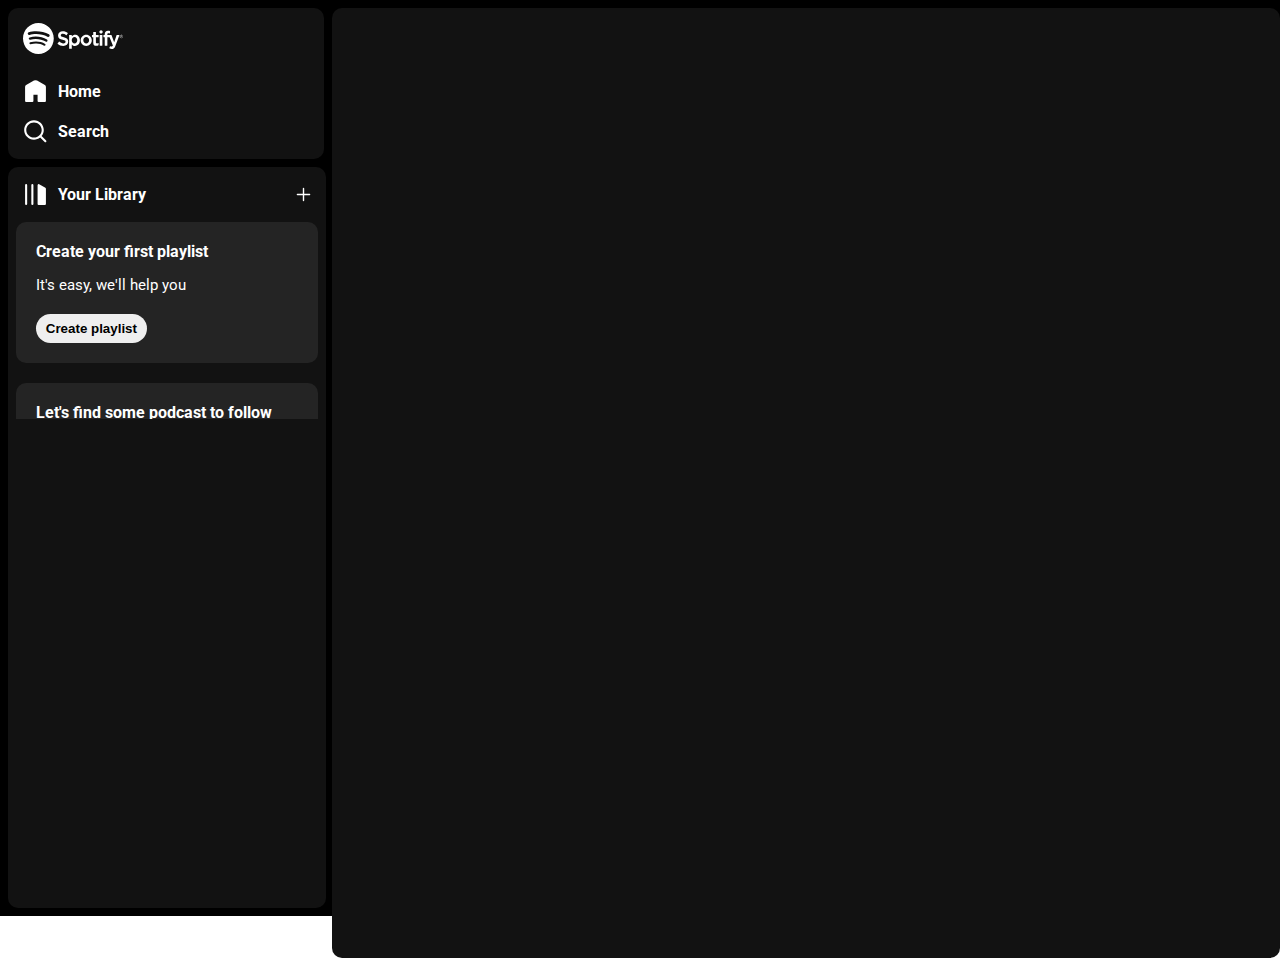
==== index.html @ 646d43cc "first commit" ====
<!DOCTYPE html>
<html lang="en">
<head>
    <meta charset="UTF-8">
    <meta name="viewport" content="width=device-width, initial-scale=1.0">
    <title>Geet</title>
    <link rel="stylesheet" href="css/style.css">
    <link rel="stylesheet" href="css/utility.css">
    <script src="js/script.js"></script>
</head>
<body>
    
     <div class="container flex">
        <div class="left ">
            <div class="home">
                <img src="assets/images/logo.svg" width="100px" alt="logo">
                <ul>
                    <li><img src="assets/images/home.svg" width="25px" alt="home">Home</li>
                    <li><img src="assets/images/search.svg" width="25px" alt="search">Search</li>
                </ul>
            </div>
            <div class="library">
                <div class="front">
                    <div class="fleft"><img src="assets/images/library.svg" width="25px" alt="library"><h4>Your Library</h4></div>
                    <img src="assets/images/plus.svg" width="15px" class="btn" alt="add">
                </div>

                <div class="scrool">
                    <div class="box">
                        <h4>Create your first playlist</h4>
                        <p>It's easy, we'll help you</p>
                        <button class="boxbtn">Create playlist</button>
                    </div>
                    <div class="box">
                        <h4>Let's find some podcast to follow</h4>
                        <p>We'll keep you updated on new eposides</p>
                        <button class="boxbtn">Browse Podcasts</button>
                    </div>
                </div>

              
               
                
            </div>
        </div>
        <div class="right ">
            <div class="main">

            </div>
        </div>
     </div>
     


</body>
</html>
---- css/style.css ----
@import url('https://fonts.googleapis.com/css2?family=Roboto:ital,wght@0,100;0,300;0,400;0,500;0,700;0,900;1,100;1,300;1,400;1,500;1,700;1,900&display=swap');
*{
    padding: 0;
    margin: 0;
}

/* body{
    background-color: black; 
    color: #fff; 
} */

.container{
    background-color: black;
}

.left{
    display: flex;
    flex-direction: column;
    width: 25vw;
    height: 100vh;
    padding: 8px;
    gap: 8px;
}

.right{
    width: 75vw;
    height: 100vh;
    padding: 8px 0px;
}

.home ul li,.library .front ul li{
    width: 100%;
    display: flex;
    gap: 10px;
    padding-top: 15px;
    align-items: center;
    font-family: "Roboto", sans-serif;
    font-weight: 700;
    font-size: 16px;
}

.front ul li{
    padding: 0;
}
/* .library ul li{
    width: 25px;
    display: flex;
    gap: 10px;
    padding-top: 15px;
    align-items: center;
    font-family: "Roboto", sans-serif;
    font-weight: 700;
} */

.home img{
    filter: invert(1);
}

.front{
    display: flex;
    justify-content: space-between;
    align-items: center;
    width: 100%;
}
.fleft{
    display: flex;
    font-family: "Roboto", sans-serif;
    font-weight: 700;
    font-size: 16px;
    gap: 10px;
    align-items: center;
}
.front img{
    filter: invert(1);
}

.home,.library{
    background-color: #121212;
    color: #fff;
    border-radius: 10px;
    padding: 15px;
    display: flex;
    flex-direction: column;
    gap: 10px;

}

.library{
    width: 91%;
    height: 80%;
    align-items: center;
}

.main{
    background-color: #121212;
    color: #fff;
    border-radius: 10px;
    padding: 25px;
    height: 100vh;
}

button img{
    filter: invert(1);
}

.btn{
    border: none;
    cursor: pointer;
}

.btn:hover{
    background-color: grey;
    padding: 3px;
    border-radius: 50%;
}

.scrool{
    width: 105%;
    height: 27%;
    padding: 5px;
    display: flex;
    flex-direction: column;
    overflow: hidden;
    gap: 20px;
}

.scrool:hover{
    overflow-y: auto;
}

.box{
    padding: 20px;
    border-radius: 10px;
    background-color: #242424;
    display: flex;
    flex-direction: column;
    gap: 15px;
    font-family: "Roboto", sans-serif;
}

.box p{
    font-size: 15px;
    margin-bottom: 5px;
}

.boxbtn{
    width: fit-content;
    padding: 7px 10px;
    color: black;
    font-weight: bolder;
    border: none;
    border-radius: 25px;
    cursor: pointer;
}
---- css/utility.css ----
.flex{
    display: flex;
}

.border{
    border: 2px solid purple;
    margin: 4px;
}

.align-items{
    align-items: center;
}

.jc{
    justify-content: center;
}
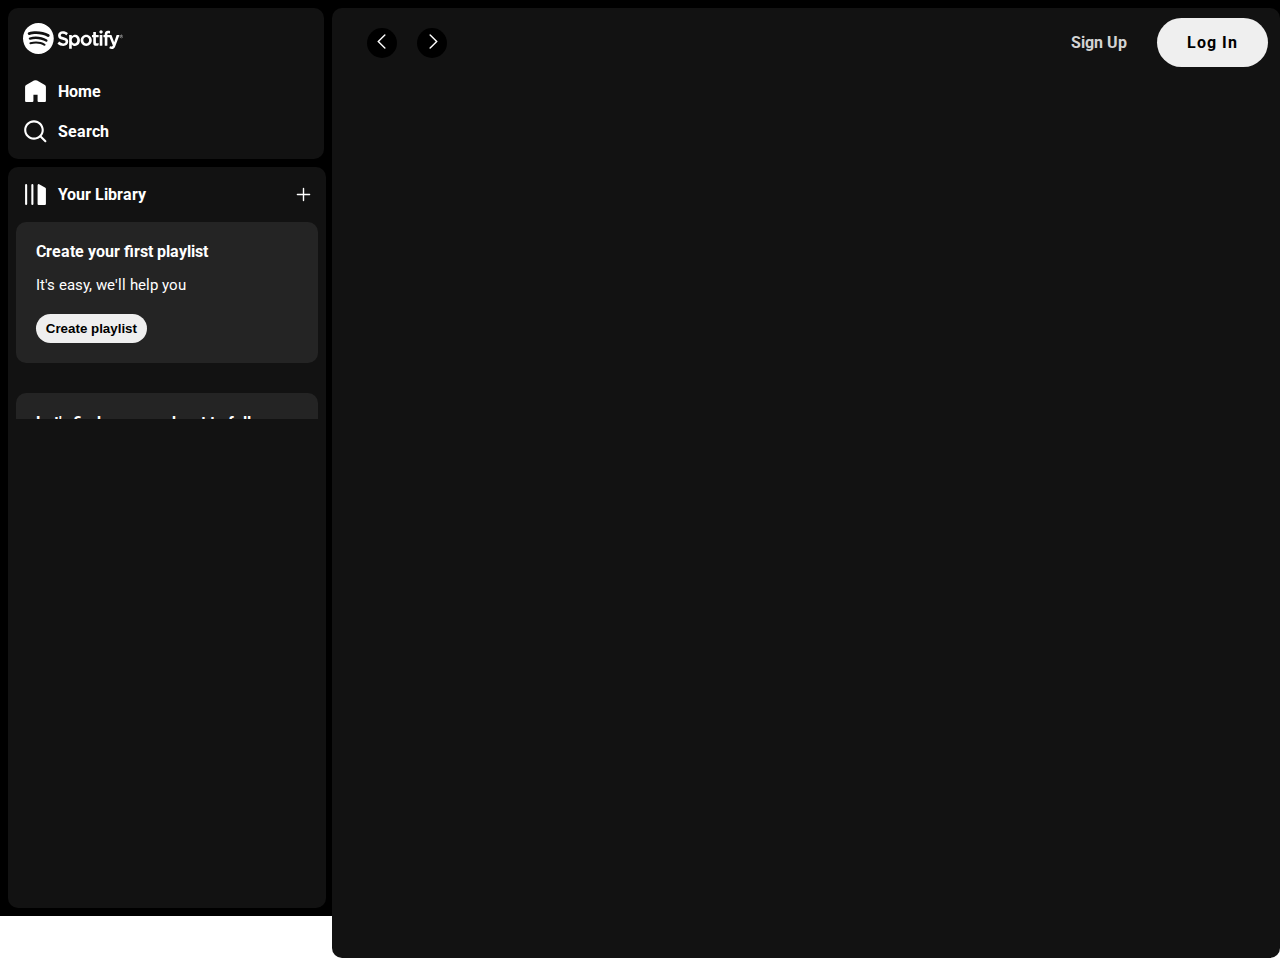
==== commit 87d42224: "some html and css changes" ====
--- a/index.html
+++ b/index.html
@@ -6,7 +6,6 @@
     <title>Geet</title>
     <link rel="stylesheet" href="css/style.css">
     <link rel="stylesheet" href="css/utility.css">
-    <script src="js/script.js"></script>
 </head>
 <body>
     
@@ -38,19 +37,22 @@
                     </div>
                 </div>
 
-              
-               
-                
             </div>
         </div>
         <div class="right ">
             <div class="main">
-
+                <div class="header">
+                    <div class="nav">
+                        <button><img src="assets/images/arrowleft.svg" width="15px" alt="arrowleft"></button>
+                        <button><img src="assets/images/arrowright.svg" width="15px" alt="arrowright"></button>
+                    </div>
+                    <div class="buttonss">
+                        <button type="button" class="btn1">Sign Up</button>
+                        <button type="button" class="btn2">Log In</button>
+                    </div>
+                </div>
             </div>
         </div>
      </div>
-     
-
-
 </body>
 </html>--- a/css/style.css
+++ b/css/style.css
@@ -15,6 +15,7 @@
 
 .left{
     display: flex;
+    /* position: fixed; */
     flex-direction: column;
     width: 25vw;
     height: 100vh;
@@ -97,6 +98,9 @@
     border-radius: 10px;
     padding: 25px;
     height: 100vh;
+    position: relative;
+    display: flex;
+    flex-direction: column;
 }
 
 button img{
@@ -121,7 +125,7 @@
     display: flex;
     flex-direction: column;
     overflow: hidden;
-    gap: 20px;
+    gap: 30px;
 }
 
 .scrool:hover{
@@ -153,6 +157,60 @@
     cursor: pointer;
 }
 
-
-
-
+.nav>img{
+    filter: invert(1);
+}
+.nav>button{
+    background-color: black;
+    width: 30px;
+    height: 30px;
+    border: none;
+    border-radius: 50%;
+    text-align: center;
+    font-weight: lighter;
+    cursor: pointer;
+}
+
+.nav{
+    display: flex;
+    gap: 20px;
+}
+
+.header{
+    display: flex;
+    justify-content: space-between;
+    position: absolute;
+    top: 0px;
+    width: 95%;
+    align-items: center;
+    padding: 10px;
+}
+
+.buttonss{
+    display: flex;
+    gap: 30px;
+}
+.btn1{
+    font-family: "Roboto", sans-serif;
+    color: lightgrey;
+    background: none;
+    border: none;
+    font-weight: 700;
+    font-size: 16px;
+    cursor: pointer;
+}
+
+.btn2{
+    color: black;
+    border: none;
+    font-weight: 700;
+    font-size: 16px;
+    font-family: "Roboto", sans-serif;
+    padding: 15px 30px;
+    border-radius: 25px;
+    letter-spacing: 1px;
+    cursor: pointer;
+}
+
+
+
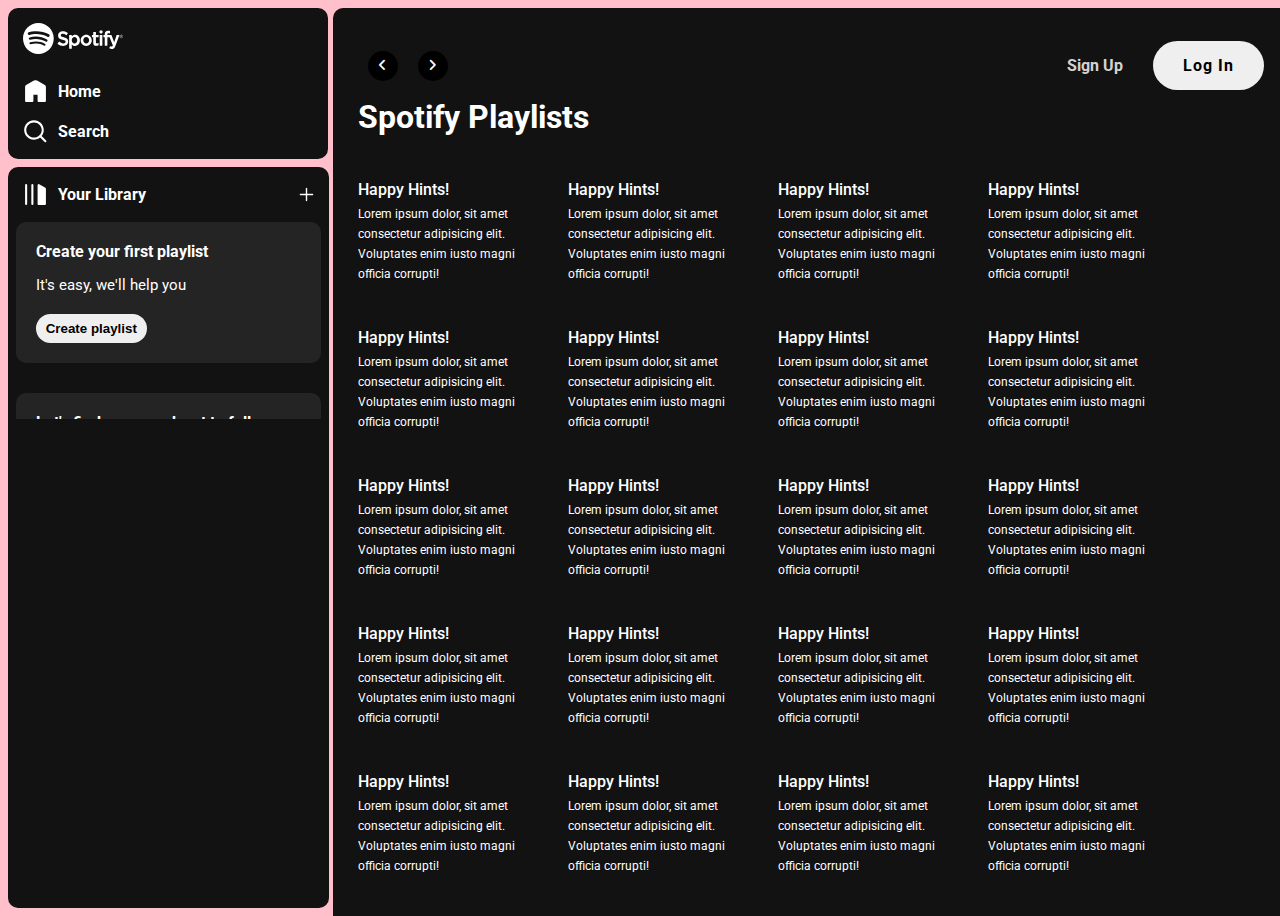
==== commit 6df32df6: "some css changes" ====
--- a/index.html
+++ b/index.html
@@ -1,15 +1,19 @@
 <!DOCTYPE html>
 <html lang="en">
+
 <head>
     <meta charset="UTF-8">
     <meta name="viewport" content="width=device-width, initial-scale=1.0">
     <title>Geet</title>
     <link rel="stylesheet" href="css/style.css">
     <link rel="stylesheet" href="css/utility.css">
+    <link rel="stylesheet" href="https://cdnjs.cloudflare.com/ajax/libs/font-awesome/6.0.0/css/all.min.css">
+
 </head>
+
 <body>
-    
-     <div class="container flex">
+
+    <div class="container flex">
         <div class="left ">
             <div class="home">
                 <img src="assets/images/logo.svg" width="100px" alt="logo">
@@ -20,7 +24,9 @@
             </div>
             <div class="library">
                 <div class="front">
-                    <div class="fleft"><img src="assets/images/library.svg" width="25px" alt="library"><h4>Your Library</h4></div>
+                    <div class="fleft"><img src="assets/images/library.svg" width="25px" alt="library">
+                        <h4>Your Library</h4>
+                    </div>
                     <img src="assets/images/plus.svg" width="15px" class="btn" alt="add">
                 </div>
 
@@ -43,16 +49,195 @@
             <div class="main">
                 <div class="header">
                     <div class="nav">
-                        <button><img src="assets/images/arrowleft.svg" width="15px" alt="arrowleft"></button>
-                        <button><img src="assets/images/arrowright.svg" width="15px" alt="arrowright"></button>
+                        <!-- <img src="assets/images/arrowleft.svg" width="15px" alt="arrowleft">
+                            <img src="assets/images/arrowright.svg" width="15px" alt="arrowright"> -->
+                        <button><i class="fa-solid fa-angle-left"></i></button>
+                        <button><i class="fa-solid fa-angle-right"></i></button>
                     </div>
                     <div class="buttonss">
                         <button type="button" class="btn1">Sign Up</button>
                         <button type="button" class="btn2">Log In</button>
                     </div>
                 </div>
-            </div>
+
+                <div class="spotify-playlist">
+                    <h1>Spotify Playlists</h1>
+                    <div class="cardcontainer">
+                        <div class="card">
+                            <img src="https://i.scdn.co/image/ab67706f0000000249a1ed33d2ca64e6a5d0e550" alt="">
+                            <div class="circle"><i class="fa-solid fa-play"></i></div>
+
+                            <h3>Happy Hints!</h3>
+                            <p>Lorem ipsum dolor, sit amet consectetur adipisicing elit. Voluptates enim iusto magni
+                                officia corrupti!</p>
+                        </div>
+                        <div class="card">
+                            <img src="https://i.scdn.co/image/ab67706f0000000249a1ed33d2ca64e6a5d0e550" alt="">
+                            <div class="circle"></div>
+
+                            <h3>Happy Hints!</h3>
+                            <p>Lorem ipsum dolor, sit amet consectetur adipisicing elit. Voluptates enim iusto magni
+                                officia corrupti!</p>
+                        </div>
+                        <div class="card">
+                            <img src="https://i.scdn.co/image/ab67706f0000000249a1ed33d2ca64e6a5d0e550" alt="">
+                            <div class="circle"></div>
+
+                            <h3>Happy Hints!</h3>
+                            <p>Lorem ipsum dolor, sit amet consectetur adipisicing elit. Voluptates enim iusto magni
+                                officia corrupti!</p>
+                        </div>
+                        <div class="card">
+                            <img src="https://i.scdn.co/image/ab67706f0000000249a1ed33d2ca64e6a5d0e550" alt="">
+                            <div class="circle"></div>
+
+                            <h3>Happy Hints!</h3>
+                            <p>Lorem ipsum dolor, sit amet consectetur adipisicing elit. Voluptates enim iusto magni
+                                officia corrupti!</p>
+                        </div>
+                        <div class="card">
+                            <img src="https://i.scdn.co/image/ab67706f0000000249a1ed33d2ca64e6a5d0e550" alt="">
+                            <div class="circle"></div>
+
+                            <h3>Happy Hints!</h3>
+                            <p>Lorem ipsum dolor, sit amet consectetur adipisicing elit. Voluptates enim iusto magni
+                                officia corrupti!</p>
+                        </div>
+                        <div class="card">
+                            <img src="https://i.scdn.co/image/ab67706f0000000249a1ed33d2ca64e6a5d0e550" alt="">
+                            <div class="circle"></div>
+                       
+                            <h3>Happy Hints!</h3>
+                            <p>Lorem ipsum dolor, sit amet consectetur adipisicing elit. Voluptates enim iusto magni
+                                officia corrupti!</p>
+                    </div>
+                    <div class="card">
+                        <img src="https://i.scdn.co/image/ab67706f0000000249a1ed33d2ca64e6a5d0e550" alt="">
+                        <div class="circle"></div>
+                   
+                        <h3>Happy Hints!</h3>
+                        <p>Lorem ipsum dolor, sit amet consectetur adipisicing elit. Voluptates enim iusto magni
+                            officia corrupti!</p>
+                </div>
+                <div class="card">
+                    <img src="https://i.scdn.co/image/ab67706f0000000249a1ed33d2ca64e6a5d0e550" alt="">
+                    <div class="circle"></div>
+               
+                    <h3>Happy Hints!</h3>
+                    <p>Lorem ipsum dolor, sit amet consectetur adipisicing elit. Voluptates enim iusto magni
+                        officia corrupti!</p>
+            </div>
+            <div class="card">
+                <img src="https://i.scdn.co/image/ab67706f0000000249a1ed33d2ca64e6a5d0e550" alt="">
+                <div class="circle"></div>
+           
+                <h3>Happy Hints!</h3>
+                <p>Lorem ipsum dolor, sit amet consectetur adipisicing elit. Voluptates enim iusto magni
+                    officia corrupti!</p>
         </div>
-     </div>
+        <div class="card">
+            <img src="https://i.scdn.co/image/ab67706f0000000249a1ed33d2ca64e6a5d0e550" alt="">
+            <div class="circle"></div>
+       
+            <h3>Happy Hints!</h3>
+            <p>Lorem ipsum dolor, sit amet consectetur adipisicing elit. Voluptates enim iusto magni
+                officia corrupti!</p>
+    </div>
+    <div class="card">
+        <img src="https://i.scdn.co/image/ab67706f0000000249a1ed33d2ca64e6a5d0e550" alt="">
+        <div class="circle"></div>
+   
+        <h3>Happy Hints!</h3>
+        <p>Lorem ipsum dolor, sit amet consectetur adipisicing elit. Voluptates enim iusto magni
+            officia corrupti!</p>
+</div>
+<div class="card">
+    <img src="https://i.scdn.co/image/ab67706f0000000249a1ed33d2ca64e6a5d0e550" alt="">
+    <div class="circle"></div>
+
+    <h3>Happy Hints!</h3>
+    <p>Lorem ipsum dolor, sit amet consectetur adipisicing elit. Voluptates enim iusto magni
+        officia corrupti!</p>
+</div>
+<div class="card">
+    <img src="https://i.scdn.co/image/ab67706f0000000249a1ed33d2ca64e6a5d0e550" alt="">
+    <div class="circle"></div>
+
+    <h3>Happy Hints!</h3>
+    <p>Lorem ipsum dolor, sit amet consectetur adipisicing elit. Voluptates enim iusto magni
+        officia corrupti!</p>
+</div>
+<div class="card">
+    <img src="https://i.scdn.co/image/ab67706f0000000249a1ed33d2ca64e6a5d0e550" alt="">
+    <div class="circle"></div>
+
+    <h3>Happy Hints!</h3>
+    <p>Lorem ipsum dolor, sit amet consectetur adipisicing elit. Voluptates enim iusto magni
+        officia corrupti!</p>
+</div>
+<div class="card">
+    <img src="https://i.scdn.co/image/ab67706f0000000249a1ed33d2ca64e6a5d0e550" alt="">
+    <div class="circle"></div>
+
+    <h3>Happy Hints!</h3>
+    <p>Lorem ipsum dolor, sit amet consectetur adipisicing elit. Voluptates enim iusto magni
+        officia corrupti!</p>
+</div>
+<div class="card">
+    <img src="https://i.scdn.co/image/ab67706f0000000249a1ed33d2ca64e6a5d0e550" alt="">
+    <div class="circle"></div>
+
+    <h3>Happy Hints!</h3>
+    <p>Lorem ipsum dolor, sit amet consectetur adipisicing elit. Voluptates enim iusto magni
+        officia corrupti!</p>
+</div>
+<div class="card">
+    <img src="https://i.scdn.co/image/ab67706f0000000249a1ed33d2ca64e6a5d0e550" alt="">
+    <div class="circle"></div>
+
+    <h3>Happy Hints!</h3>
+    <p>Lorem ipsum dolor, sit amet consectetur adipisicing elit. Voluptates enim iusto magni
+        officia corrupti!</p>
+</div>
+<div class="card">
+    <img src="https://i.scdn.co/image/ab67706f0000000249a1ed33d2ca64e6a5d0e550" alt="">
+    <div class="circle"></div>
+
+    <h3>Happy Hints!</h3>
+    <p>Lorem ipsum dolor, sit amet consectetur adipisicing elit. Voluptates enim iusto magni
+        officia corrupti!</p>
+</div>
+<div class="card">
+    <img src="https://i.scdn.co/image/ab67706f0000000249a1ed33d2ca64e6a5d0e550" alt="">
+    <div class="circle"></div>
+
+    <h3>Happy Hints!</h3>
+    <p>Lorem ipsum dolor, sit amet consectetur adipisicing elit. Voluptates enim iusto magni
+        officia corrupti!</p>
+</div>
+<div class="card">
+    <img src="https://i.scdn.co/image/ab67706f0000000249a1ed33d2ca64e6a5d0e550" alt="">
+    <div class="circle"></div>
+
+    <h3>Happy Hints!</h3>
+    <p>Lorem ipsum dolor, sit amet consectetur adipisicing elit. Voluptates enim iusto magni
+        officia corrupti!</p>
+</div>
+<div class="card">
+    <img src="https://i.scdn.co/image/ab67706f0000000249a1ed33d2ca64e6a5d0e550" alt="">
+    <div class="circle"></div>
+
+    <h3>Happy Hints!</h3>
+    <p>Lorem ipsum dolor, sit amet consectetur adipisicing elit. Voluptates enim iusto magni
+        officia corrupti!</p>
+</div>
+
+                    </div>
+                </div>
+            </div>
+
+        </div>
+    </div>
 </body>
+
 </html>--- a/css/style.css
+++ b/css/style.css
@@ -15,18 +15,22 @@
 
 .left{
     display: flex;
-    /* position: fixed; */
+    position: fixed;
     flex-direction: column;
     width: 25vw;
     height: 100vh;
     padding: 8px;
     gap: 8px;
+    background-color: pink;
 }
 
 .right{
     width: 75vw;
     height: 100vh;
     padding: 8px 0px;
+    background-color: pink;
+    margin-left: 26vw;
+   
 }
 
 .home ul li,.library .front ul li{
@@ -96,9 +100,10 @@
     background-color: #121212;
     color: #fff;
     border-radius: 10px;
+    width: 100%;
     padding: 25px;
     height: 100vh;
-    position: relative;
+    position: fixed;
     display: flex;
     flex-direction: column;
 }
@@ -157,8 +162,8 @@
     cursor: pointer;
 }
 
-.nav>img{
-    filter: invert(1);
+.fa-solid{
+    color: #fff;
 }
 .nav>button{
     background-color: black;
@@ -179,11 +184,14 @@
 .header{
     display: flex;
     justify-content: space-between;
-    position: absolute;
+    position: relative;
     top: 0px;
-    width: 95%;
+    z-index: 1;
+    width: 70%;
+    height: 5%;
     align-items: center;
     padding: 10px;
+    /* background-color: pink; */
 }
 
 .buttonss{
@@ -212,5 +220,82 @@
     cursor: pointer;
 }
 
-
-
+.spotify-playlist{
+    overflow: hidden;
+    font-family: "Roboto", sans-serif;
+}
+
+.spotify-playlist:hover{
+    overflow-y: scroll;
+    
+}
+
+.cardcontainer{
+    padding: 20px 0px;
+    width: 75%;
+    height: 100%;
+    display: flex;
+    gap: 20px;
+    flex-wrap: wrap;
+}
+
+.card{
+    width: 190px;
+    position: relative;
+    /* padding: 10px; */
+}
+
+.card *{
+    margin-top: 5px;
+}
+
+.card img{
+    width: 100%;
+    object-fit: contain;
+    border-radius: 8px;
+}
+
+.card p{
+    line-height: 20px;
+    font-size: 12px;
+    font-weight: 400;
+}
+
+.card h3{
+    font-size: 16px;
+    font-weight: 500;
+}
+
+.text{
+    padding: 10px;
+    height: 20px;
+    text-overflow: ellipsis;
+}
+
+.image>img{
+    border-radius: 7px;
+}
+
+.circle{
+    width: 60px;
+    height: 60px;
+    border-radius: 50%;
+    background-color: rgb(43, 161, 67);
+    justify-content: center;
+    align-items: center;
+    font-size: 30px;
+    box-shadow: rgba(0, 0, 0, 0.25) 0px 14px 28px, rgba(0, 0, 0, 0.22) 0px 10px 10px;
+    position: absolute;
+    right: 5px;
+    bottom: 120px;
+    opacity: 0;
+    transition: all 1sec ease-out;
+}
+
+
+
+.circle i{
+    color: #242424;
+}
+
+
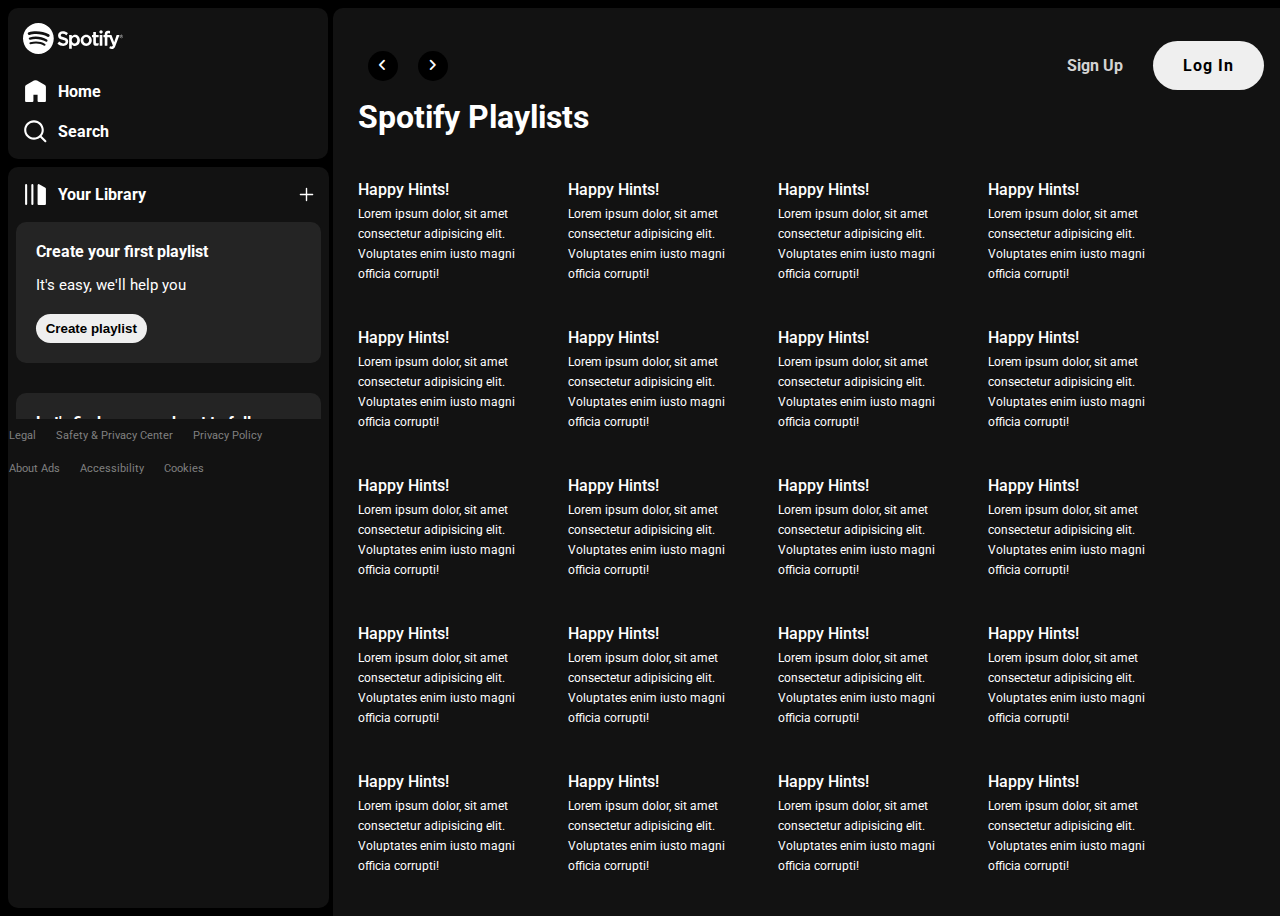
==== commit df1ea812: "some more css changes" ====
--- a/index.html
+++ b/index.html
@@ -42,7 +42,11 @@
                         <button class="boxbtn">Browse Podcasts</button>
                     </div>
                 </div>
-
+                <div class="footer">
+                    <span>Legal</span><span>Safety & Privacy Center</span><span>Privacy
+                        Policy</span><span>About Ads</span><span>Accessibility</span>
+                        <span>Cookies</span>
+                </div>
             </div>
         </div>
         <div class="right ">
@@ -106,131 +110,131 @@
                         <div class="card">
                             <img src="https://i.scdn.co/image/ab67706f0000000249a1ed33d2ca64e6a5d0e550" alt="">
                             <div class="circle"></div>
-                       
-                            <h3>Happy Hints!</h3>
-                            <p>Lorem ipsum dolor, sit amet consectetur adipisicing elit. Voluptates enim iusto magni
-                                officia corrupti!</p>
-                    </div>
-                    <div class="card">
-                        <img src="https://i.scdn.co/image/ab67706f0000000249a1ed33d2ca64e6a5d0e550" alt="">
-                        <div class="circle"></div>
-                   
-                        <h3>Happy Hints!</h3>
-                        <p>Lorem ipsum dolor, sit amet consectetur adipisicing elit. Voluptates enim iusto magni
-                            officia corrupti!</p>
-                </div>
-                <div class="card">
-                    <img src="https://i.scdn.co/image/ab67706f0000000249a1ed33d2ca64e6a5d0e550" alt="">
-                    <div class="circle"></div>
-               
-                    <h3>Happy Hints!</h3>
-                    <p>Lorem ipsum dolor, sit amet consectetur adipisicing elit. Voluptates enim iusto magni
-                        officia corrupti!</p>
-            </div>
-            <div class="card">
-                <img src="https://i.scdn.co/image/ab67706f0000000249a1ed33d2ca64e6a5d0e550" alt="">
-                <div class="circle"></div>
-           
-                <h3>Happy Hints!</h3>
-                <p>Lorem ipsum dolor, sit amet consectetur adipisicing elit. Voluptates enim iusto magni
-                    officia corrupti!</p>
-        </div>
-        <div class="card">
-            <img src="https://i.scdn.co/image/ab67706f0000000249a1ed33d2ca64e6a5d0e550" alt="">
-            <div class="circle"></div>
-       
-            <h3>Happy Hints!</h3>
-            <p>Lorem ipsum dolor, sit amet consectetur adipisicing elit. Voluptates enim iusto magni
-                officia corrupti!</p>
-    </div>
-    <div class="card">
-        <img src="https://i.scdn.co/image/ab67706f0000000249a1ed33d2ca64e6a5d0e550" alt="">
-        <div class="circle"></div>
-   
-        <h3>Happy Hints!</h3>
-        <p>Lorem ipsum dolor, sit amet consectetur adipisicing elit. Voluptates enim iusto magni
-            officia corrupti!</p>
-</div>
-<div class="card">
-    <img src="https://i.scdn.co/image/ab67706f0000000249a1ed33d2ca64e6a5d0e550" alt="">
-    <div class="circle"></div>
-
-    <h3>Happy Hints!</h3>
-    <p>Lorem ipsum dolor, sit amet consectetur adipisicing elit. Voluptates enim iusto magni
-        officia corrupti!</p>
-</div>
-<div class="card">
-    <img src="https://i.scdn.co/image/ab67706f0000000249a1ed33d2ca64e6a5d0e550" alt="">
-    <div class="circle"></div>
-
-    <h3>Happy Hints!</h3>
-    <p>Lorem ipsum dolor, sit amet consectetur adipisicing elit. Voluptates enim iusto magni
-        officia corrupti!</p>
-</div>
-<div class="card">
-    <img src="https://i.scdn.co/image/ab67706f0000000249a1ed33d2ca64e6a5d0e550" alt="">
-    <div class="circle"></div>
-
-    <h3>Happy Hints!</h3>
-    <p>Lorem ipsum dolor, sit amet consectetur adipisicing elit. Voluptates enim iusto magni
-        officia corrupti!</p>
-</div>
-<div class="card">
-    <img src="https://i.scdn.co/image/ab67706f0000000249a1ed33d2ca64e6a5d0e550" alt="">
-    <div class="circle"></div>
-
-    <h3>Happy Hints!</h3>
-    <p>Lorem ipsum dolor, sit amet consectetur adipisicing elit. Voluptates enim iusto magni
-        officia corrupti!</p>
-</div>
-<div class="card">
-    <img src="https://i.scdn.co/image/ab67706f0000000249a1ed33d2ca64e6a5d0e550" alt="">
-    <div class="circle"></div>
-
-    <h3>Happy Hints!</h3>
-    <p>Lorem ipsum dolor, sit amet consectetur adipisicing elit. Voluptates enim iusto magni
-        officia corrupti!</p>
-</div>
-<div class="card">
-    <img src="https://i.scdn.co/image/ab67706f0000000249a1ed33d2ca64e6a5d0e550" alt="">
-    <div class="circle"></div>
-
-    <h3>Happy Hints!</h3>
-    <p>Lorem ipsum dolor, sit amet consectetur adipisicing elit. Voluptates enim iusto magni
-        officia corrupti!</p>
-</div>
-<div class="card">
-    <img src="https://i.scdn.co/image/ab67706f0000000249a1ed33d2ca64e6a5d0e550" alt="">
-    <div class="circle"></div>
-
-    <h3>Happy Hints!</h3>
-    <p>Lorem ipsum dolor, sit amet consectetur adipisicing elit. Voluptates enim iusto magni
-        officia corrupti!</p>
-</div>
-<div class="card">
-    <img src="https://i.scdn.co/image/ab67706f0000000249a1ed33d2ca64e6a5d0e550" alt="">
-    <div class="circle"></div>
-
-    <h3>Happy Hints!</h3>
-    <p>Lorem ipsum dolor, sit amet consectetur adipisicing elit. Voluptates enim iusto magni
-        officia corrupti!</p>
-</div>
-<div class="card">
-    <img src="https://i.scdn.co/image/ab67706f0000000249a1ed33d2ca64e6a5d0e550" alt="">
-    <div class="circle"></div>
-
-    <h3>Happy Hints!</h3>
-    <p>Lorem ipsum dolor, sit amet consectetur adipisicing elit. Voluptates enim iusto magni
-        officia corrupti!</p>
-</div>
-<div class="card">
-    <img src="https://i.scdn.co/image/ab67706f0000000249a1ed33d2ca64e6a5d0e550" alt="">
-    <div class="circle"></div>
-
-    <h3>Happy Hints!</h3>
-    <p>Lorem ipsum dolor, sit amet consectetur adipisicing elit. Voluptates enim iusto magni
-        officia corrupti!</p>
-</div>
+
+                            <h3>Happy Hints!</h3>
+                            <p>Lorem ipsum dolor, sit amet consectetur adipisicing elit. Voluptates enim iusto magni
+                                officia corrupti!</p>
+                        </div>
+                        <div class="card">
+                            <img src="https://i.scdn.co/image/ab67706f0000000249a1ed33d2ca64e6a5d0e550" alt="">
+                            <div class="circle"></div>
+
+                            <h3>Happy Hints!</h3>
+                            <p>Lorem ipsum dolor, sit amet consectetur adipisicing elit. Voluptates enim iusto magni
+                                officia corrupti!</p>
+                        </div>
+                        <div class="card">
+                            <img src="https://i.scdn.co/image/ab67706f0000000249a1ed33d2ca64e6a5d0e550" alt="">
+                            <div class="circle"></div>
+
+                            <h3>Happy Hints!</h3>
+                            <p>Lorem ipsum dolor, sit amet consectetur adipisicing elit. Voluptates enim iusto magni
+                                officia corrupti!</p>
+                        </div>
+                        <div class="card">
+                            <img src="https://i.scdn.co/image/ab67706f0000000249a1ed33d2ca64e6a5d0e550" alt="">
+                            <div class="circle"></div>
+
+                            <h3>Happy Hints!</h3>
+                            <p>Lorem ipsum dolor, sit amet consectetur adipisicing elit. Voluptates enim iusto magni
+                                officia corrupti!</p>
+                        </div>
+                        <div class="card">
+                            <img src="https://i.scdn.co/image/ab67706f0000000249a1ed33d2ca64e6a5d0e550" alt="">
+                            <div class="circle"></div>
+
+                            <h3>Happy Hints!</h3>
+                            <p>Lorem ipsum dolor, sit amet consectetur adipisicing elit. Voluptates enim iusto magni
+                                officia corrupti!</p>
+                        </div>
+                        <div class="card">
+                            <img src="https://i.scdn.co/image/ab67706f0000000249a1ed33d2ca64e6a5d0e550" alt="">
+                            <div class="circle"></div>
+
+                            <h3>Happy Hints!</h3>
+                            <p>Lorem ipsum dolor, sit amet consectetur adipisicing elit. Voluptates enim iusto magni
+                                officia corrupti!</p>
+                        </div>
+                        <div class="card">
+                            <img src="https://i.scdn.co/image/ab67706f0000000249a1ed33d2ca64e6a5d0e550" alt="">
+                            <div class="circle"></div>
+
+                            <h3>Happy Hints!</h3>
+                            <p>Lorem ipsum dolor, sit amet consectetur adipisicing elit. Voluptates enim iusto magni
+                                officia corrupti!</p>
+                        </div>
+                        <div class="card">
+                            <img src="https://i.scdn.co/image/ab67706f0000000249a1ed33d2ca64e6a5d0e550" alt="">
+                            <div class="circle"></div>
+
+                            <h3>Happy Hints!</h3>
+                            <p>Lorem ipsum dolor, sit amet consectetur adipisicing elit. Voluptates enim iusto magni
+                                officia corrupti!</p>
+                        </div>
+                        <div class="card">
+                            <img src="https://i.scdn.co/image/ab67706f0000000249a1ed33d2ca64e6a5d0e550" alt="">
+                            <div class="circle"></div>
+
+                            <h3>Happy Hints!</h3>
+                            <p>Lorem ipsum dolor, sit amet consectetur adipisicing elit. Voluptates enim iusto magni
+                                officia corrupti!</p>
+                        </div>
+                        <div class="card">
+                            <img src="https://i.scdn.co/image/ab67706f0000000249a1ed33d2ca64e6a5d0e550" alt="">
+                            <div class="circle"></div>
+
+                            <h3>Happy Hints!</h3>
+                            <p>Lorem ipsum dolor, sit amet consectetur adipisicing elit. Voluptates enim iusto magni
+                                officia corrupti!</p>
+                        </div>
+                        <div class="card">
+                            <img src="https://i.scdn.co/image/ab67706f0000000249a1ed33d2ca64e6a5d0e550" alt="">
+                            <div class="circle"></div>
+
+                            <h3>Happy Hints!</h3>
+                            <p>Lorem ipsum dolor, sit amet consectetur adipisicing elit. Voluptates enim iusto magni
+                                officia corrupti!</p>
+                        </div>
+                        <div class="card">
+                            <img src="https://i.scdn.co/image/ab67706f0000000249a1ed33d2ca64e6a5d0e550" alt="">
+                            <div class="circle"></div>
+
+                            <h3>Happy Hints!</h3>
+                            <p>Lorem ipsum dolor, sit amet consectetur adipisicing elit. Voluptates enim iusto magni
+                                officia corrupti!</p>
+                        </div>
+                        <div class="card">
+                            <img src="https://i.scdn.co/image/ab67706f0000000249a1ed33d2ca64e6a5d0e550" alt="">
+                            <div class="circle"></div>
+
+                            <h3>Happy Hints!</h3>
+                            <p>Lorem ipsum dolor, sit amet consectetur adipisicing elit. Voluptates enim iusto magni
+                                officia corrupti!</p>
+                        </div>
+                        <div class="card">
+                            <img src="https://i.scdn.co/image/ab67706f0000000249a1ed33d2ca64e6a5d0e550" alt="">
+                            <div class="circle"></div>
+
+                            <h3>Happy Hints!</h3>
+                            <p>Lorem ipsum dolor, sit amet consectetur adipisicing elit. Voluptates enim iusto magni
+                                officia corrupti!</p>
+                        </div>
+                        <div class="card">
+                            <img src="https://i.scdn.co/image/ab67706f0000000249a1ed33d2ca64e6a5d0e550" alt="">
+                            <div class="circle"></div>
+
+                            <h3>Happy Hints!</h3>
+                            <p>Lorem ipsum dolor, sit amet consectetur adipisicing elit. Voluptates enim iusto magni
+                                officia corrupti!</p>
+                        </div>
+                        <div class="card">
+                            <img src="https://i.scdn.co/image/ab67706f0000000249a1ed33d2ca64e6a5d0e550" alt="">
+                            <div class="circle"></div>
+
+                            <h3>Happy Hints!</h3>
+                            <p>Lorem ipsum dolor, sit amet consectetur adipisicing elit. Voluptates enim iusto magni
+                                officia corrupti!</p>
+                        </div>
 
                     </div>
                 </div>
--- a/css/style.css
+++ b/css/style.css
@@ -21,14 +21,14 @@
     height: 100vh;
     padding: 8px;
     gap: 8px;
-    background-color: pink;
+    background-color: black;
 }
 
 .right{
     width: 75vw;
     height: 100vh;
     padding: 8px 0px;
-    background-color: pink;
+    background-color: black;
     margin-left: 26vw;
    
 }
@@ -298,4 +298,22 @@
     color: #242424;
 }
 
-
+.footer>span{
+    color: #ffff;
+    font-family: "Roboto", sans-serif;
+    color: grey;
+    font-size: 11px;
+    font-weight: 400;
+}
+
+.footer{
+    display: flex;
+    flex-wrap: wrap;
+    width: 320px;
+    gap: 20px;
+}
+
+
+
+
+
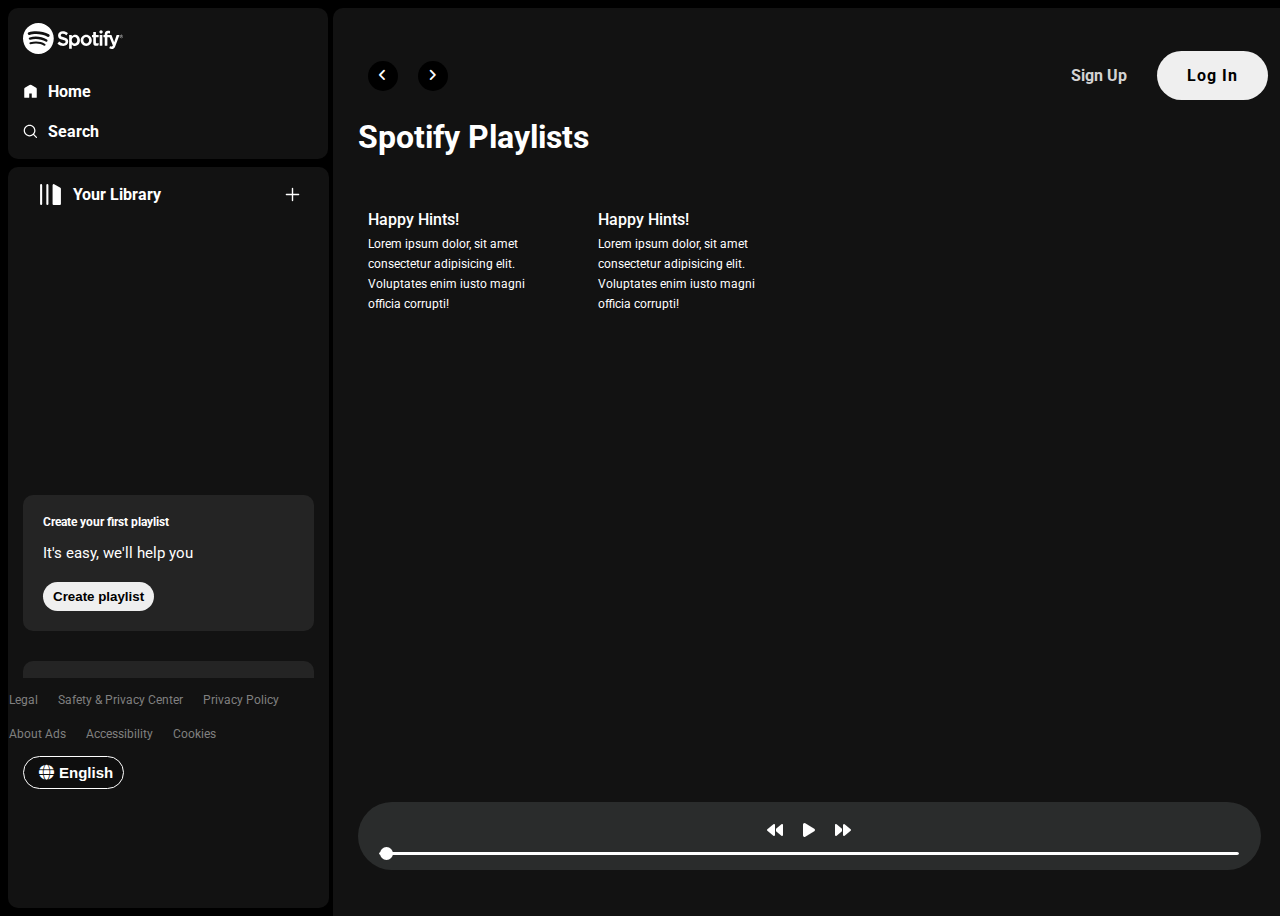
==== commit f2904d8d: "JS and CSS changes" ====
--- a/index.html
+++ b/index.html
@@ -8,6 +8,8 @@
     <link rel="stylesheet" href="css/style.css">
     <link rel="stylesheet" href="css/utility.css">
     <link rel="stylesheet" href="https://cdnjs.cloudflare.com/ajax/libs/font-awesome/6.0.0/css/all.min.css">
+    <link rel="shortcut icon" href="favicon.ico" type="image/x-icon">
+
 
 </head>
 
@@ -30,6 +32,11 @@
                     <img src="assets/images/plus.svg" width="15px" class="btn" alt="add">
                 </div>
 
+                <div class="songs">
+                    <ol>
+                    </ol>
+                </div>
+
                 <div class="scrool">
                     <div class="box">
                         <h4>Create your first playlist</h4>
@@ -45,9 +52,13 @@
                 <div class="footer">
                     <span>Legal</span><span>Safety & Privacy Center</span><span>Privacy
                         Policy</span><span>About Ads</span><span>Accessibility</span>
-                        <span>Cookies</span>
+                    <span>Cookies</span>
+                </div>
+                <div class="lbutton">
+                    <button><i class="fa-solid fa-globe"></i>English</button>
                 </div>
             </div>
+
         </div>
         <div class="right ">
             <div class="main">
@@ -76,172 +87,34 @@
                                 officia corrupti!</p>
                         </div>
                         <div class="card">
-                            <img src="https://i.scdn.co/image/ab67706f0000000249a1ed33d2ca64e6a5d0e550" alt="">
+                            <img src="https://i.scdn.co/image/ab67706f00000002b993db2853bd63806df2464f" alt="">
                             <div class="circle"></div>
 
                             <h3>Happy Hints!</h3>
                             <p>Lorem ipsum dolor, sit amet consectetur adipisicing elit. Voluptates enim iusto magni
                                 officia corrupti!</p>
                         </div>
-                        <div class="card">
-                            <img src="https://i.scdn.co/image/ab67706f0000000249a1ed33d2ca64e6a5d0e550" alt="">
-                            <div class="circle"></div>
-
-                            <h3>Happy Hints!</h3>
-                            <p>Lorem ipsum dolor, sit amet consectetur adipisicing elit. Voluptates enim iusto magni
-                                officia corrupti!</p>
+                    </div>
+                </div>
+                <div class="playbar">
+                    <div class="seekbar">
+                        <div class="scircle"></div>
+                    </div>
+                    <div class="together">
+                        <div class="songname"></div>
+                        <div class="sbuttons">
+                            <i class="fa-solid fa-backward" id="back"></i>
+                            <i class="fa-solid fa-play" id="play"></i>
+                            <i class="fa-solid fa-forward" id="front"></i>
                         </div>
-                        <div class="card">
-                            <img src="https://i.scdn.co/image/ab67706f0000000249a1ed33d2ca64e6a5d0e550" alt="">
-                            <div class="circle"></div>
-
-                            <h3>Happy Hints!</h3>
-                            <p>Lorem ipsum dolor, sit amet consectetur adipisicing elit. Voluptates enim iusto magni
-                                officia corrupti!</p>
-                        </div>
-                        <div class="card">
-                            <img src="https://i.scdn.co/image/ab67706f0000000249a1ed33d2ca64e6a5d0e550" alt="">
-                            <div class="circle"></div>
-
-                            <h3>Happy Hints!</h3>
-                            <p>Lorem ipsum dolor, sit amet consectetur adipisicing elit. Voluptates enim iusto magni
-                                officia corrupti!</p>
-                        </div>
-                        <div class="card">
-                            <img src="https://i.scdn.co/image/ab67706f0000000249a1ed33d2ca64e6a5d0e550" alt="">
-                            <div class="circle"></div>
-
-                            <h3>Happy Hints!</h3>
-                            <p>Lorem ipsum dolor, sit amet consectetur adipisicing elit. Voluptates enim iusto magni
-                                officia corrupti!</p>
-                        </div>
-                        <div class="card">
-                            <img src="https://i.scdn.co/image/ab67706f0000000249a1ed33d2ca64e6a5d0e550" alt="">
-                            <div class="circle"></div>
-
-                            <h3>Happy Hints!</h3>
-                            <p>Lorem ipsum dolor, sit amet consectetur adipisicing elit. Voluptates enim iusto magni
-                                officia corrupti!</p>
-                        </div>
-                        <div class="card">
-                            <img src="https://i.scdn.co/image/ab67706f0000000249a1ed33d2ca64e6a5d0e550" alt="">
-                            <div class="circle"></div>
-
-                            <h3>Happy Hints!</h3>
-                            <p>Lorem ipsum dolor, sit amet consectetur adipisicing elit. Voluptates enim iusto magni
-                                officia corrupti!</p>
-                        </div>
-                        <div class="card">
-                            <img src="https://i.scdn.co/image/ab67706f0000000249a1ed33d2ca64e6a5d0e550" alt="">
-                            <div class="circle"></div>
-
-                            <h3>Happy Hints!</h3>
-                            <p>Lorem ipsum dolor, sit amet consectetur adipisicing elit. Voluptates enim iusto magni
-                                officia corrupti!</p>
-                        </div>
-                        <div class="card">
-                            <img src="https://i.scdn.co/image/ab67706f0000000249a1ed33d2ca64e6a5d0e550" alt="">
-                            <div class="circle"></div>
-
-                            <h3>Happy Hints!</h3>
-                            <p>Lorem ipsum dolor, sit amet consectetur adipisicing elit. Voluptates enim iusto magni
-                                officia corrupti!</p>
-                        </div>
-                        <div class="card">
-                            <img src="https://i.scdn.co/image/ab67706f0000000249a1ed33d2ca64e6a5d0e550" alt="">
-                            <div class="circle"></div>
-
-                            <h3>Happy Hints!</h3>
-                            <p>Lorem ipsum dolor, sit amet consectetur adipisicing elit. Voluptates enim iusto magni
-                                officia corrupti!</p>
-                        </div>
-                        <div class="card">
-                            <img src="https://i.scdn.co/image/ab67706f0000000249a1ed33d2ca64e6a5d0e550" alt="">
-                            <div class="circle"></div>
-
-                            <h3>Happy Hints!</h3>
-                            <p>Lorem ipsum dolor, sit amet consectetur adipisicing elit. Voluptates enim iusto magni
-                                officia corrupti!</p>
-                        </div>
-                        <div class="card">
-                            <img src="https://i.scdn.co/image/ab67706f0000000249a1ed33d2ca64e6a5d0e550" alt="">
-                            <div class="circle"></div>
-
-                            <h3>Happy Hints!</h3>
-                            <p>Lorem ipsum dolor, sit amet consectetur adipisicing elit. Voluptates enim iusto magni
-                                officia corrupti!</p>
-                        </div>
-                        <div class="card">
-                            <img src="https://i.scdn.co/image/ab67706f0000000249a1ed33d2ca64e6a5d0e550" alt="">
-                            <div class="circle"></div>
-
-                            <h3>Happy Hints!</h3>
-                            <p>Lorem ipsum dolor, sit amet consectetur adipisicing elit. Voluptates enim iusto magni
-                                officia corrupti!</p>
-                        </div>
-                        <div class="card">
-                            <img src="https://i.scdn.co/image/ab67706f0000000249a1ed33d2ca64e6a5d0e550" alt="">
-                            <div class="circle"></div>
-
-                            <h3>Happy Hints!</h3>
-                            <p>Lorem ipsum dolor, sit amet consectetur adipisicing elit. Voluptates enim iusto magni
-                                officia corrupti!</p>
-                        </div>
-                        <div class="card">
-                            <img src="https://i.scdn.co/image/ab67706f0000000249a1ed33d2ca64e6a5d0e550" alt="">
-                            <div class="circle"></div>
-
-                            <h3>Happy Hints!</h3>
-                            <p>Lorem ipsum dolor, sit amet consectetur adipisicing elit. Voluptates enim iusto magni
-                                officia corrupti!</p>
-                        </div>
-                        <div class="card">
-                            <img src="https://i.scdn.co/image/ab67706f0000000249a1ed33d2ca64e6a5d0e550" alt="">
-                            <div class="circle"></div>
-
-                            <h3>Happy Hints!</h3>
-                            <p>Lorem ipsum dolor, sit amet consectetur adipisicing elit. Voluptates enim iusto magni
-                                officia corrupti!</p>
-                        </div>
-                        <div class="card">
-                            <img src="https://i.scdn.co/image/ab67706f0000000249a1ed33d2ca64e6a5d0e550" alt="">
-                            <div class="circle"></div>
-
-                            <h3>Happy Hints!</h3>
-                            <p>Lorem ipsum dolor, sit amet consectetur adipisicing elit. Voluptates enim iusto magni
-                                officia corrupti!</p>
-                        </div>
-                        <div class="card">
-                            <img src="https://i.scdn.co/image/ab67706f0000000249a1ed33d2ca64e6a5d0e550" alt="">
-                            <div class="circle"></div>
-
-                            <h3>Happy Hints!</h3>
-                            <p>Lorem ipsum dolor, sit amet consectetur adipisicing elit. Voluptates enim iusto magni
-                                officia corrupti!</p>
-                        </div>
-                        <div class="card">
-                            <img src="https://i.scdn.co/image/ab67706f0000000249a1ed33d2ca64e6a5d0e550" alt="">
-                            <div class="circle"></div>
-
-                            <h3>Happy Hints!</h3>
-                            <p>Lorem ipsum dolor, sit amet consectetur adipisicing elit. Voluptates enim iusto magni
-                                officia corrupti!</p>
-                        </div>
-                        <div class="card">
-                            <img src="https://i.scdn.co/image/ab67706f0000000249a1ed33d2ca64e6a5d0e550" alt="">
-                            <div class="circle"></div>
-
-                            <h3>Happy Hints!</h3>
-                            <p>Lorem ipsum dolor, sit amet consectetur adipisicing elit. Voluptates enim iusto magni
-                                officia corrupti!</p>
-                        </div>
-
+                        <div class="songtime"></div>
                     </div>
                 </div>
             </div>
 
         </div>
     </div>
+    <script src="JS/script.js"></script>
 </body>
 
 </html>--- a/css/style.css
+++ b/css/style.css
@@ -1,5 +1,6 @@
 @import url('https://fonts.googleapis.com/css2?family=Roboto:ital,wght@0,100;0,300;0,400;0,500;0,700;0,900;1,100;1,300;1,400;1,500;1,700;1,900&display=swap');
-*{
+
+* {
     padding: 0;
     margin: 0;
 }
@@ -9,11 +10,12 @@
     color: #fff; 
 } */
 
-.container{
+.container {
     background-color: black;
-}
-
-.left{
+    overflow-x: hidden;
+}
+
+.left {
     display: flex;
     position: fixed;
     flex-direction: column;
@@ -24,16 +26,18 @@
     background-color: black;
 }
 
-.right{
+.right {
     width: 75vw;
     height: 100vh;
     padding: 8px 0px;
     background-color: black;
     margin-left: 26vw;
-   
-}
-
-.home ul li,.library .front ul li{
+    position: relative;
+
+}
+
+.home ul li,
+.library .front ul li {
     width: 100%;
     display: flex;
     gap: 10px;
@@ -44,9 +48,10 @@
     font-size: 16px;
 }
 
-.front ul li{
+.front ul li {
     padding: 0;
 }
+
 /* .library ul li{
     width: 25px;
     display: flex;
@@ -57,17 +62,18 @@
     font-weight: 700;
 } */
 
-.home img{
+.home img {
     filter: invert(1);
 }
 
-.front{
+.front {
     display: flex;
     justify-content: space-between;
     align-items: center;
-    width: 100%;
-}
-.fleft{
+    width: 90%;
+}
+
+.fleft {
     display: flex;
     font-family: "Roboto", sans-serif;
     font-weight: 700;
@@ -75,11 +81,13 @@
     gap: 10px;
     align-items: center;
 }
-.front img{
+
+.front img {
     filter: invert(1);
 }
 
-.home,.library{
+.home,
+.library {
     background-color: #121212;
     color: #fff;
     border-radius: 10px;
@@ -90,13 +98,15 @@
 
 }
 
-.library{
+.library {
     width: 91%;
     height: 80%;
-    align-items: center;
-}
-
-.main{
+    justify-content: flex-start;
+    align-items: center;
+    gap: 15px;
+}
+
+.main {
     background-color: #121212;
     color: #fff;
     border-radius: 10px;
@@ -106,26 +116,27 @@
     position: fixed;
     display: flex;
     flex-direction: column;
-}
-
-button img{
+    position: relative;
+}
+
+button img {
     filter: invert(1);
 }
 
-.btn{
+.btn {
     border: none;
     cursor: pointer;
 }
 
-.btn:hover{
+.btn:hover {
     background-color: grey;
     padding: 3px;
     border-radius: 50%;
 }
 
-.scrool{
-    width: 105%;
-    height: 27%;
+.scrool {
+    width: 100%;
+    height: 25%;
     padding: 5px;
     display: flex;
     flex-direction: column;
@@ -133,11 +144,11 @@
     gap: 30px;
 }
 
-.scrool:hover{
+.scrool:hover {
     overflow-y: auto;
 }
 
-.box{
+.box {
     padding: 20px;
     border-radius: 10px;
     background-color: #242424;
@@ -147,12 +158,12 @@
     font-family: "Roboto", sans-serif;
 }
 
-.box p{
+.box p {
     font-size: 15px;
     margin-bottom: 5px;
 }
 
-.boxbtn{
+.boxbtn {
     width: fit-content;
     padding: 7px 10px;
     color: black;
@@ -162,10 +173,11 @@
     cursor: pointer;
 }
 
-.fa-solid{
+.fa-solid {
     color: #fff;
 }
-.nav>button{
+
+.nav>button {
     background-color: black;
     width: 30px;
     height: 30px;
@@ -176,29 +188,30 @@
     cursor: pointer;
 }
 
-.nav{
+.nav {
     display: flex;
     gap: 20px;
 }
 
-.header{
+.header {
     display: flex;
     justify-content: space-between;
     position: relative;
     top: 0px;
     z-index: 1;
-    width: 70%;
+    width: 95%;
     height: 5%;
     align-items: center;
-    padding: 10px;
+    padding: 20px 10px;
     /* background-color: pink; */
 }
 
-.buttonss{
+.buttonss {
     display: flex;
     gap: 30px;
 }
-.btn1{
+
+.btn1 {
     font-family: "Roboto", sans-serif;
     color: lightgrey;
     background: none;
@@ -208,7 +221,7 @@
     cursor: pointer;
 }
 
-.btn2{
+.btn2 {
     color: black;
     border: none;
     font-weight: 700;
@@ -220,17 +233,17 @@
     cursor: pointer;
 }
 
-.spotify-playlist{
+.spotify-playlist {
     overflow: hidden;
     font-family: "Roboto", sans-serif;
 }
 
-.spotify-playlist:hover{
+.spotify-playlist:hover {
     overflow-y: scroll;
-    
-}
-
-.cardcontainer{
+
+}
+
+.cardcontainer {
     padding: 20px 0px;
     width: 75%;
     height: 100%;
@@ -239,44 +252,66 @@
     flex-wrap: wrap;
 }
 
-.card{
+.card {
     width: 190px;
     position: relative;
-    /* padding: 10px; */
-}
-
-.card *{
+    padding: 10px;
+    height: 310px;
+    border-radius: 7px;
+    /* overflow: hidden;
+    white-space: nowrap; 
+    text-overflow: ellipsis;  */
+}
+
+/* Custom Scrollbar */
+::-webkit-scrollbar {
+    width: 10px;
+    /* Set the width of the scrollbar */
+}
+
+::-webkit-scrollbar-thumb {
+    background-color: #3f3f3f;
+    /* Dark-grey handle color */
+}
+
+::-webkit-scrollbar-track {
+    background-color: grey;
+    /* Grey track/bar color */
+}
+
+
+.card * {
     margin-top: 5px;
 }
 
-.card img{
+.card img {
     width: 100%;
     object-fit: contain;
     border-radius: 8px;
 }
 
-.card p{
+.card p {
     line-height: 20px;
     font-size: 12px;
     font-weight: 400;
 }
 
-.card h3{
+.card h3 {
     font-size: 16px;
     font-weight: 500;
 }
 
-.text{
+.text {
     padding: 10px;
     height: 20px;
     text-overflow: ellipsis;
 }
 
-.image>img{
+.image>img {
     border-radius: 7px;
 }
 
-.circle{
+.circle {
     width: 60px;
     height: 60px;
     border-radius: 50%;
@@ -292,28 +327,182 @@
     transition: all 1sec ease-out;
 }
 
-
-
-.circle i{
+.card:hover {
+    background-color: rgba(47, 46, 46, 0.462);
+    border-radius: 7px;
+}
+
+.circle i {
     color: #242424;
 }
 
-.footer>span{
+.footer>span {
     color: #ffff;
     font-family: "Roboto", sans-serif;
     color: grey;
-    font-size: 11px;
+    font-size: 12px;
     font-weight: 400;
 }
 
-.footer{
+.footer {
     display: flex;
     flex-wrap: wrap;
     width: 320px;
     gap: 20px;
 }
 
-
-
-
-
+.lbutton {
+    width: 100%;
+}
+
+.lbutton>button {
+    background-color: rgba(0, 0, 0, 0.192);
+    border: 0.2px solid #fff;
+    color: #fff;
+    padding: 3px 10px;
+    font-size: 15px;
+    font-weight: 600;
+    border-radius: 25px;
+}
+
+.lbutton>button * {
+    padding: 5px;
+}
+
+/* .lbutton>button i{
+    font-size: 20px;
+} */
+
+.lbutton>button:hover {
+    border: 2px solid #fff;
+    transform: scale(1.02);
+}
+
+.playbar{
+    position: fixed;
+    width: 69%;
+    height: 28px;
+    bottom: 30px;
+    color: #fff;
+    background-color: rgba(206, 204, 204, 0.803);
+    padding: 20px 10px;
+    border-radius: 40px;
+    display: flex;
+    justify-content: center;
+    filter: invert(1);
+   
+}
+
+.playbar h1{
+    color: #fff;
+}
+
+.playbar i{
+    color: black;
+}
+
+.sbuttons{
+    display: flex;
+    justify-content: center;
+    gap: 20px;
+
+}
+
+.songs{
+    display: flex;
+    flex-direction: column;
+    align-items: flex-start;
+    width: 95%;
+    gap: 15px;
+    font-family: "Roboto", sans-serif;
+    height: 30%;
+    overflow-y: hidden;
+    margin:20px 0;
+}
+
+.songs:hover{
+    overflow-y: scroll;
+}
+
+.songs ol{
+    padding: 10px;
+}
+
+.songs ol li{
+    display: flex;
+    gap: 34px;
+    padding: 12px 0;
+    cursor: pointer;
+    align-items: center;
+    border: 1px solid #fff;
+    padding: 10px;
+    margin: 10px 0;
+    width: 90%;
+    border-radius: 9px;
+    justify-content: space-between;
+}
+
+li img{
+    filter: invert(1);
+    width: 15px;
+    height: 25px;
+}
+
+.playnow{
+    display: flex;
+    gap: 6px;
+    align-items: center;
+    width: 60%;
+}
+
+.playnow span{
+    font-size: 15px;
+}
+
+h4:first-child{
+    font-size: 12px;
+    min-width: 100px;
+}
+
+.info:nth-child(2) p{
+    color: #757474;
+    font-size: 12px;
+}
+
+.seekbar{
+    width: 95%;
+    height: 1px;
+    border: 1px solid black;
+    background-color: black;
+    border-radius: 5px;
+    position: absolute;
+    bottom: 15px;
+    cursor: pointer;
+}
+
+.scircle{
+    height: 13px;
+    width: 13px;
+    border-radius: 50%;
+    background-color: black;
+    position: relative;
+    bottom: 6px;
+    transition: 0.2s left;
+    left: 0%;
+}
+
+.together{
+    width: 95%;
+    display: flex;
+    justify-content: space-between;
+}
+
+.together>div{
+    color: #0f0e0e;
+    font-family: "Roboto", sans-serif;
+    padding-bottom: 5px;
+}
+
+.moveleft{
+
+}